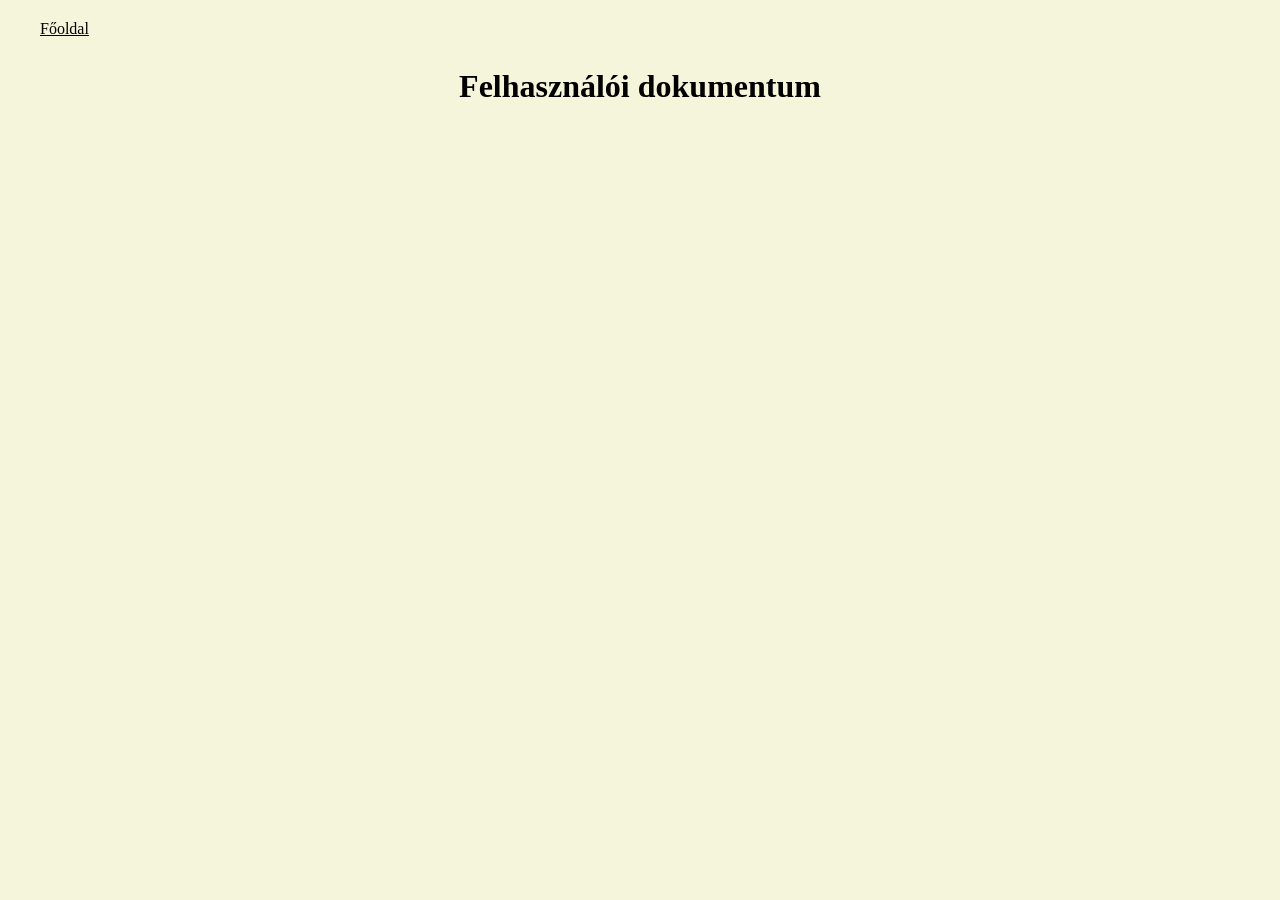
==== Dokumentumok/felhasznaloiDokumentacio.html @ 8600698d "H2-H5 bovites" ====
<!DOCTYPE html>
<html lang="hu">
<head>
    <meta charset="UTF-8">
    <title>H1</title>
    <link rel="stylesheet" href="../style.css">
</head>
<body> 

    <a href="../index.html" class="vissza-link">Főoldal</a>
    <h1 class="oldal-cim">Felhasználói dokumentum</h1>
</body>
</html>
---- style.css ----
html, body {
    margin: 0;
    padding: 0;
    background-color: beige;
    font-family: "Times New Roman", Times, serif;
    color: #000;
}

.cim h1{
    text-align: center;
    font-size: 40px;
    font-weight: bold;
    margin-top: 50px;
    margin-bottom: 25px;
}

.cim h2{
    text-align: center;
    font-size: 25px;
    font-weight: bold;
    margin-top: 30px;
    margin-bottom: 25px;
}

.cim h3{
    text-align: center;
    font-size: 35px;
    font-weight: bold;
    margin-top: 30px;
    margin-bottom: 50px;
}

.tartalom {
    font-size: 20px;
    text-align: center;
    margin-bottom: 35px;
}

.tartalom ul {
    list-style: none;
    padding: 0;       
    margin: 0;
}

.konzulens-info {
    font-size: 15px;
    text-align: center;
    font-weight: 200;
    margin-top: 70px;
    margin-bottom: 35px;
}

.konzulens-info h2 {
    font-size: 20px;
    text-align: center;
    font-weight: 600;
    margin-top: 5px;
    margin-bottom: 80px;
}

.vissza-link {
    color: black;
    text-decoration: underline;
    font-size: 16px;
    display: inline-block;
    margin: 20px 40px;
}

.oldal-cim {
    text-align: center;
    font-size: 32px;
    font-weight: bold;
    margin-top: 10px;
}

.csoport-szekcio {
    width: 85%;
    margin: 40px auto;
    font-family: "Times New Roman", Times, serif;
}

.csoport-felirat {
    font-size: 20px;
    margin-bottom: 8px;
    text-align: left;

}

.csoport-tabla {
    width: 100%;
    border-collapse: separate;
    border-spacing: 2px;
    border: 1px solid #777;
}

.csoport-tabla td {
    border: 1px solid #777;
    padding: 4px 8px;
    font-size: 14px;
    text-align: left;
}

.terv-lista {
    font-family: "Times New Roman", Times, serif;
    font-size: 18px;
    margin-left: 60px;       
    padding-left: 20px;
}

.terv-lista > li {
    font-size: 25px;
    font-weight: bold;
    margin-bottom: 16px;   
    margin-top: 16px;  
    line-height: 1.4;
}

.terv-lista ul {
    list-style: none;
    font-weight: normal;
    padding-left: 0;       
    margin-top: 8px;
    line-height: 1.6;
    font-size: 18px;
}

.terv-lista p {
    font-weight: normal;
    text-align: justify;
    margin-top: 8px;
    margin-bottom: 8px;
    margin-right: 80px;
    line-height: 1.6;
    font-size: 18px;

}
.terv-lista ol {
    font-weight: normal;
    font-size: 18px;
    line-height: 1.6;
}

.munkanaplo-tabla {
    width: 95%;
    margin: 0 auto;
    border-collapse: separate;
    border-spacing: 2px;
    border: 1px solid #777;
}

.munkanaplo-tabla th, 
.munkanaplo-tabla td {
    border: 1px solid #777;
    padding: 8px;
}

.munkanaplo-tabla th {
    text-align: center;
}

.tech-tabla {
    width: 80%;
    max-width: 850px;
    margin: 15px 0;
    border-collapse: separate;
    border-spacing: 2px;
    border: 1px solid #777;
}

.tech-tabla th, 
.tech-tabla td {
    border: 1px solid #777;
    padding: 6px 10px;
    font-size: 16px;
    text-align: left;
}

.tech-tabla td {
    font-weight: normal;
}

.tech-tabla th {
    text-align: center;
    font-weight: bold;
}

.terv-lista ul.pottyos-lista {
    list-style-type: disc; 
    padding-left: 30px !important; 
    margin-top: 5px;
    margin-bottom: 15px;
}

.terv-lista ul.pottyos-lista li {
    font-size: 18px;
    font-weight: normal;
    line-height: 1.6;
    text-align: justify;
    margin-bottom: 8px; 
    margin-right: 80px;
}
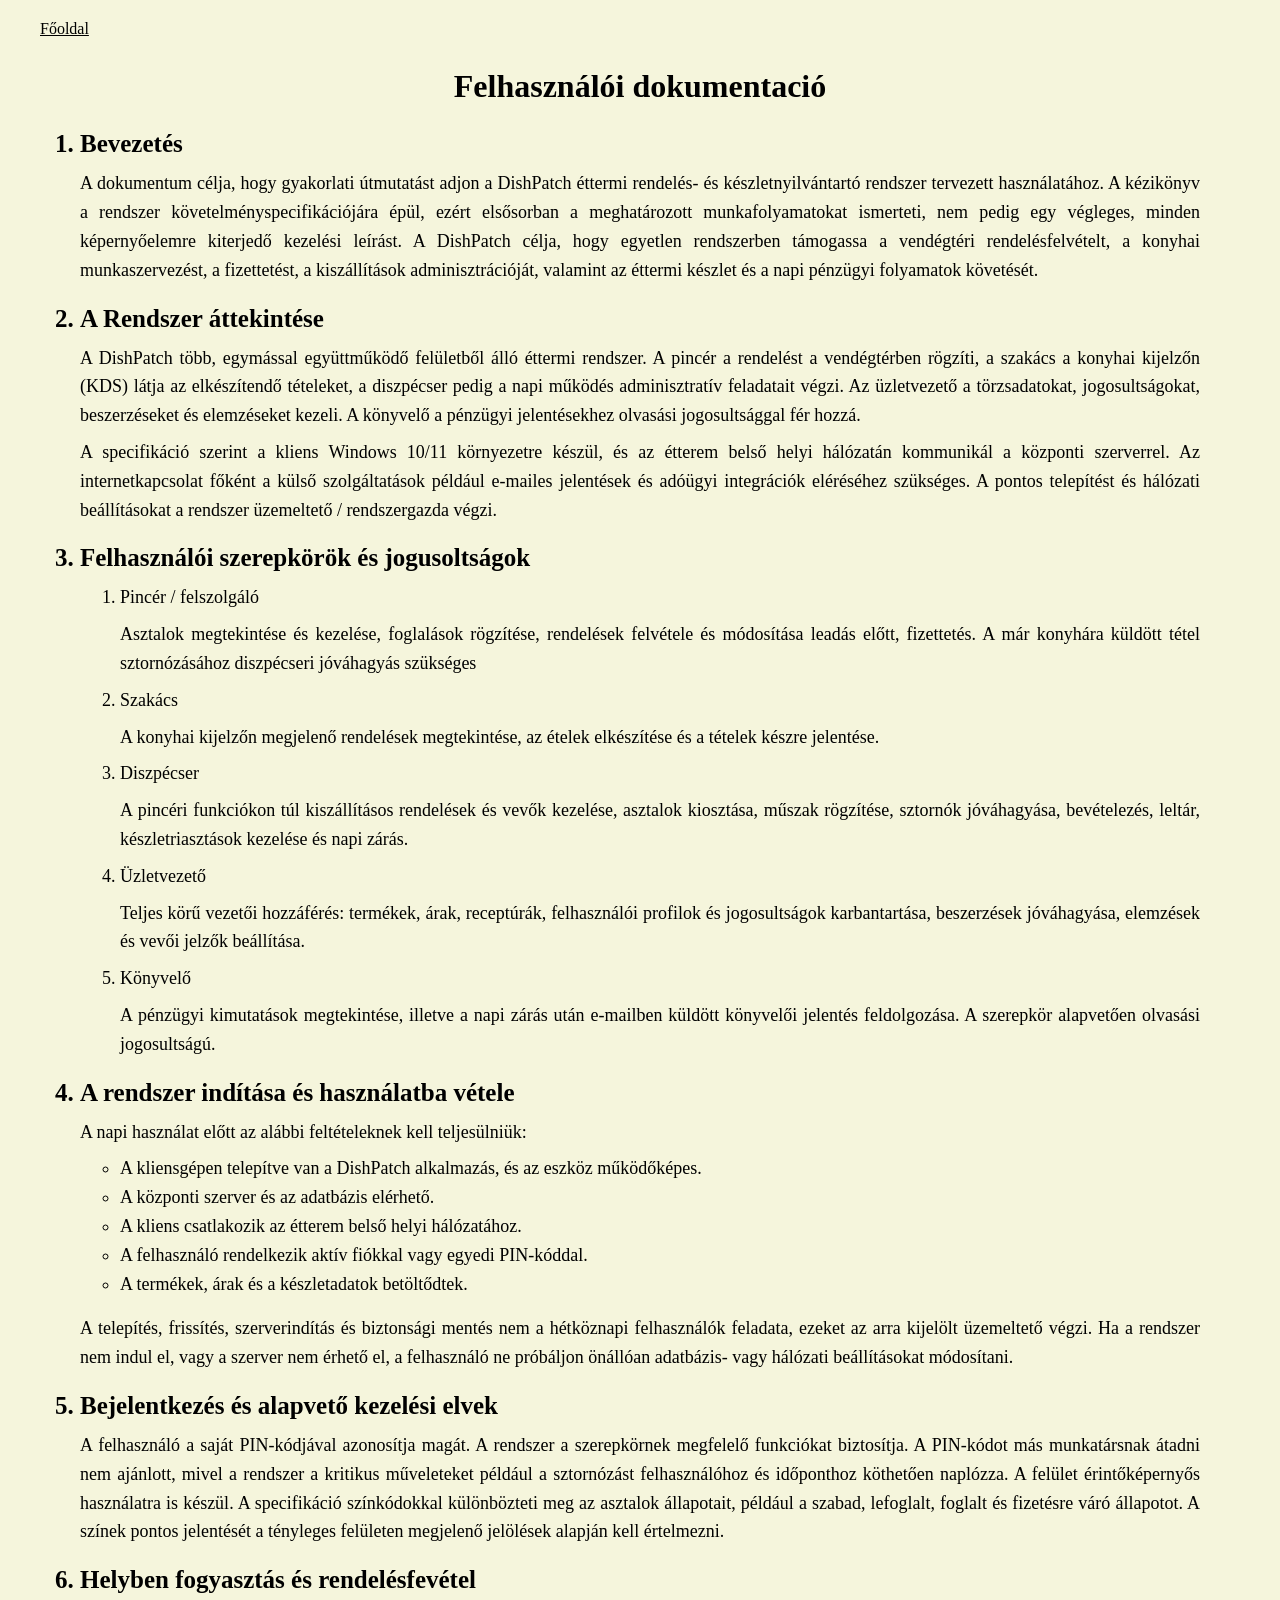
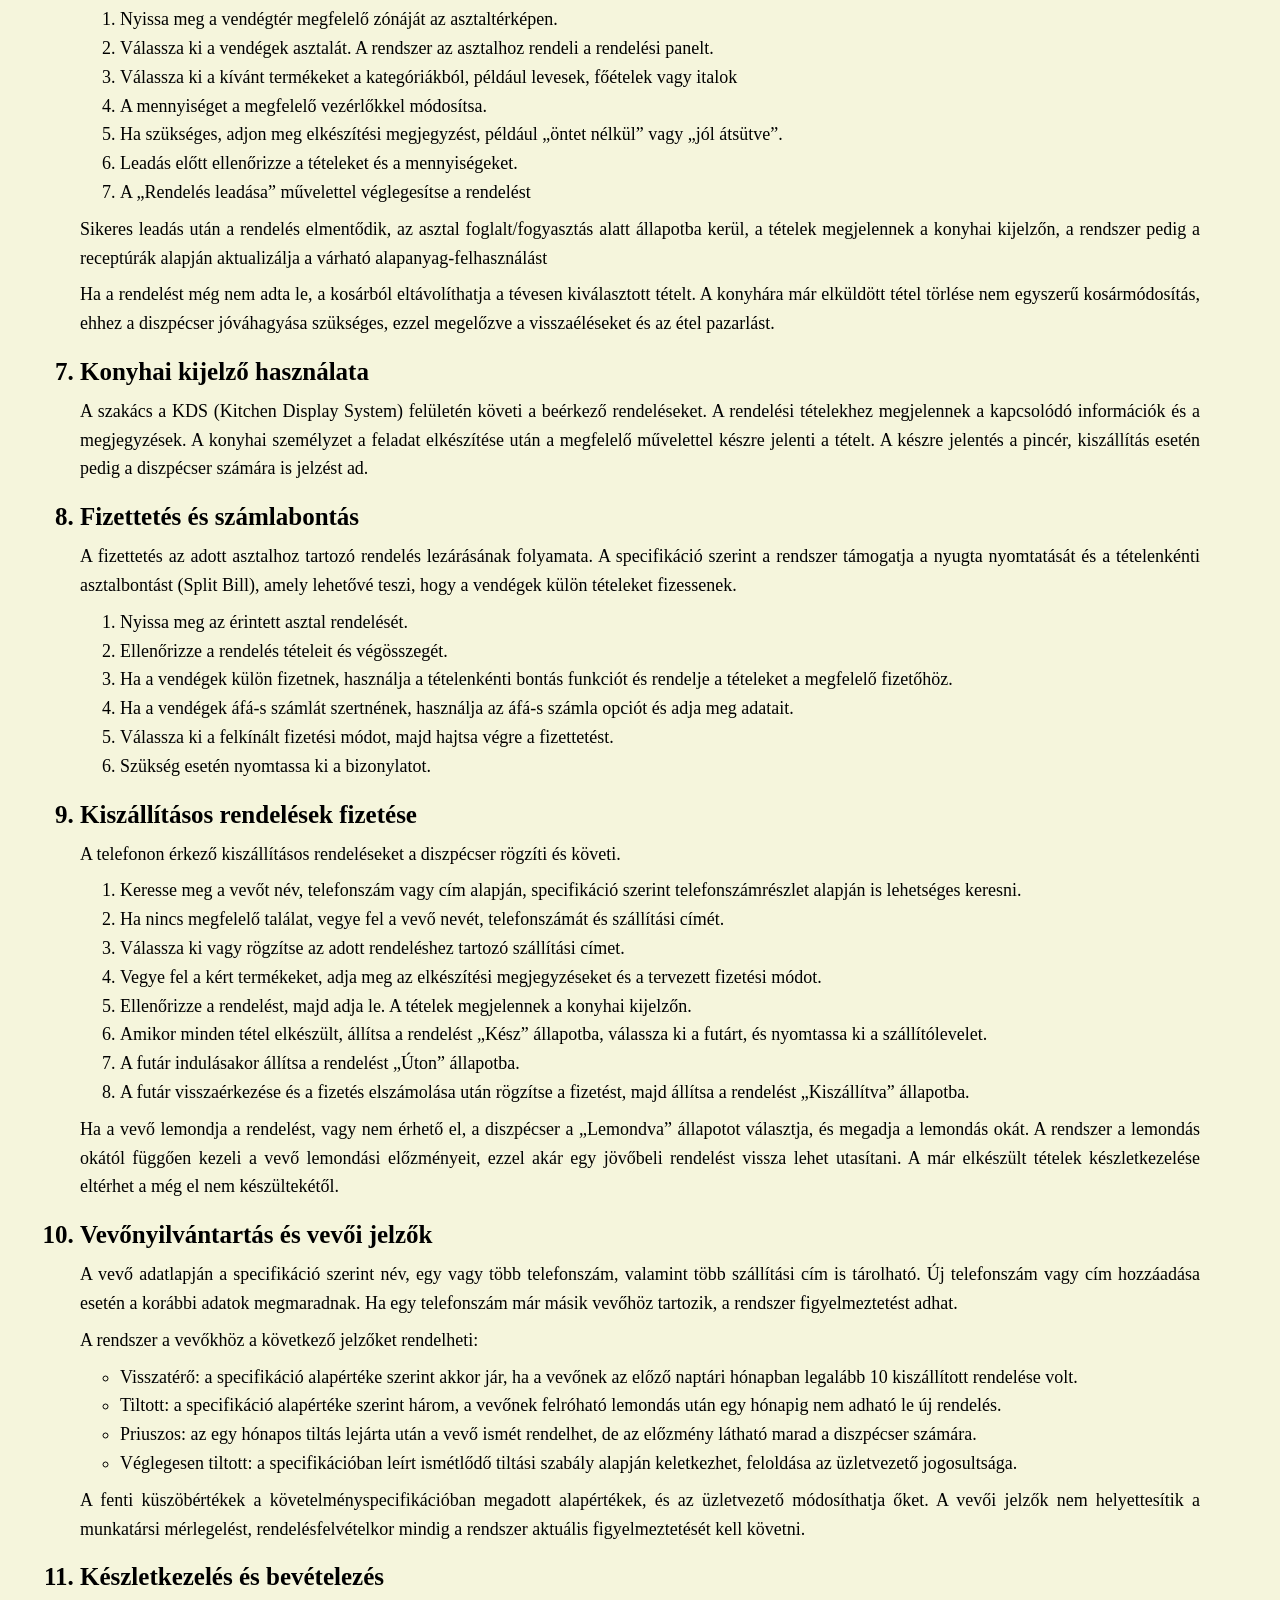
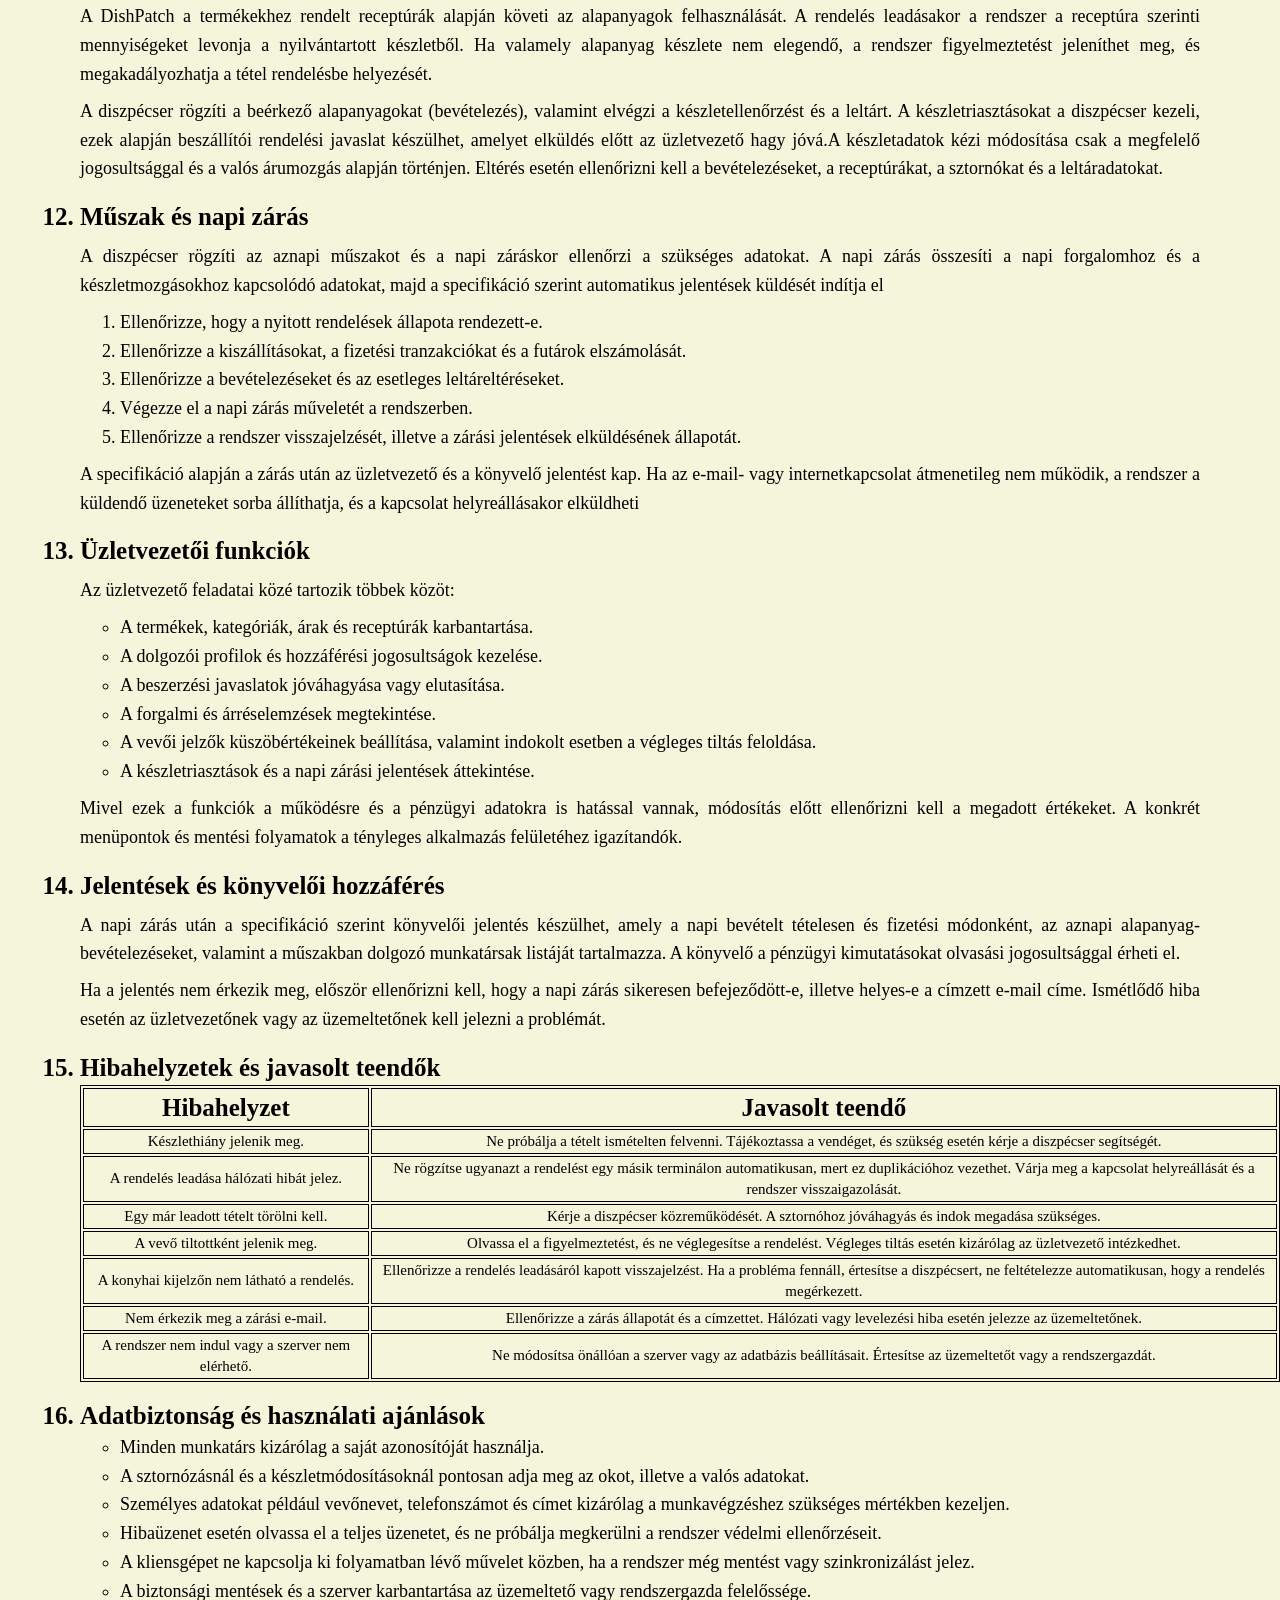
==== commit 7782c188: "Felhasznaloi-dokumentacio Első változata a felhasználói dokumentációnak." ====
--- a/Dokumentumok/felhasznaloiDokumentacio.html
+++ b/Dokumentumok/felhasznaloiDokumentacio.html
@@ -2,12 +2,378 @@
 <html lang="hu">
 <head>
     <meta charset="UTF-8">
-    <title>H1</title>
+    <title>Felhasználói dokumentáció</title>
     <link rel="stylesheet" href="../style.css">
 </head>
 <body> 
 
     <a href="../index.html" class="vissza-link">Főoldal</a>
-    <h1 class="oldal-cim">Felhasználói dokumentum</h1>
+    <h1 class="oldal-cim">Felhasználói dokumentació</h1>
+<ol class="felhasznaloi-dokumentacio">
+<li>
+    <b>Bevezetés</b>
+    <p>A dokumentum célja, hogy gyakorlati útmutatást adjon a DishPatch éttermi rendelés- és készletnyilvántartó 
+        rendszer tervezett használatához. A kézikönyv a rendszer követelményspecifikációjára épül, ezért 
+        elsősorban a meghatározott munkafolyamatokat ismerteti, nem pedig egy végleges, minden képernyőelemre 
+        kiterjedő kezelési leírást. A DishPatch célja, hogy egyetlen rendszerben támogassa a vendégtéri 
+        rendelésfelvételt, a konyhai munkaszervezést, a fizettetést, a kiszállítások adminisztrációját, 
+        valamint az éttermi készlet és a napi pénzügyi folyamatok követését.
+    </p>
+</li>
+<li>    
+    <b>A Rendszer áttekintése</b>
+    <p>
+        A DishPatch több, egymással együttműködő felületből álló éttermi 
+        rendszer. A pincér a rendelést a vendégtérben rögzíti, a szakács 
+        a konyhai kijelzőn (KDS) látja az elkészítendő tételeket, a diszpécser 
+        pedig a napi működés adminisztratív feladatait végzi. Az üzletvezető a 
+        törzsadatokat, jogosultságokat, beszerzéseket és elemzéseket kezeli. 
+        A könyvelő a pénzügyi jelentésekhez olvasási jogosultsággal fér hozzá.
+    </p>
+    <p>
+        A specifikáció szerint a kliens Windows 10/11 környezetre készül, és az 
+        étterem belső helyi hálózatán kommunikál a központi szerverrel. Az internetkapcsolat főként a külső 
+        szolgáltatások például e-mailes jelentések és adóügyi integrációk eléréséhez szükséges. A pontos telepítést és 
+        hálózati beállításokat a rendszer üzemeltető / rendszergazda végzi.
+    </p>
+</li>
+
+<li>    
+    <b>Felhasználói szerepkörök és jogusoltságok</b>
+    <p>
+        <ol>
+      <li>
+        Pincér / felszolgáló
+      </li>
+    <p>
+        Asztalok megtekintése és kezelése, foglalások rögzítése, rendelések felvétele és módosítása leadás előtt, fizettetés. 
+        A már konyhára küldött tétel sztornózásához diszpécseri jóváhagyás szükséges
+    </p>
+
+      <li>
+        Szakács
+      </li>
+    <p>
+        A konyhai kijelzőn megjelenő rendelések megtekintése, az ételek elkészítése és a tételek készre jelentése.
+    </p>
+
+      <li>
+        Diszpécser
+      </li>
+    <p>
+        A pincéri funkciókon túl kiszállításos rendelések és vevők kezelése, asztalok kiosztása, műszak rögzítése, sztornók jóváhagyása, 
+        bevételezés, leltár, készletriasztások kezelése és napi zárás.
+    </p>
+
+      <li>
+        Üzletvezető
+      </li>
+    <p>
+        Teljes körű vezetői hozzáférés: termékek, árak, receptúrák, felhasználói profilok és jogosultságok karbantartása, 
+        beszerzések jóváhagyása, elemzések és vevői jelzők beállítása.
+    </p>
+
+      <li>
+        Könyvelő
+      </li>
+    <p>
+       A pénzügyi kimutatások megtekintése, illetve a napi zárás után e-mailben küldött könyvelői jelentés feldolgozása. 
+       A szerepkör alapvetően olvasási jogosultságú.
+    </p>
+
+    </ol>   
+    </p>
+    
+</li>
+
+<li>    
+    <b>A rendszer indítása és használatba vétele</b>
+    <p>A napi használat előtt az alábbi feltételeknek kell teljesülniük:</p>
+        <ul>
+           <li>A kliensgépen telepítve van a DishPatch alkalmazás, és az eszköz működőképes.</li>
+           <li>A központi szerver és az adatbázis elérhető.</li>
+           <li>A kliens csatlakozik az étterem belső helyi hálózatához.</li>
+           <li>A felhasználó rendelkezik aktív fiókkal vagy egyedi PIN-kóddal.</li>
+           <li>A termékek, árak és a készletadatok betöltődtek.</li>
+        </ul>
+</li>
+
+<p>A telepítés, frissítés, szerverindítás és biztonsági mentés nem a hétköznapi felhasználók feladata, ezeket az arra kijelölt üzemeltető végzi.
+     Ha a rendszer nem indul el, vagy a szerver nem érhető el, a felhasználó ne próbáljon önállóan adatbázis- vagy hálózati beállításokat 
+     módosítani.
+    
+</p>
+
+<li>
+    <b>Bejelentkezés és alapvető kezelési elvek</b>
+    <p>A felhasználó a saját PIN-kódjával azonosítja magát. A rendszer a szerepkörnek megfelelő funkciókat biztosítja. A PIN-kódot más munkatársnak
+       átadni nem ajánlott, mivel a rendszer a kritikus műveleteket például a sztornózást felhasználóhoz és időponthoz köthetően naplózza. A felület 
+       érintőképernyős használatra is készül. A specifikáció színkódokkal különbözteti meg az asztalok állapotait, például a szabad, lefoglalt, foglalt és 
+       fizetésre váró állapotot. A színek pontos jelentését a tényleges felületen megjelenő jelölések alapján kell értelmezni.
+    </p>
+</li>
+
+<li>
+    <b>Helyben fogyasztás és rendelésfevétel</b>
+    <p>
+        <ol>
+      <li>
+        Nyissa meg a vendégtér megfelelő zónáját az asztaltérképen.
+      </li>
+       <li>
+        Válassza ki a vendégek asztalát. A rendszer az asztalhoz rendeli a rendelési panelt.
+      </li>
+       <li>
+        Válassza ki a kívánt termékeket a kategóriákból, például levesek, főételek vagy italok
+      </li>
+       <li>
+        A mennyiséget a megfelelő vezérlőkkel módosítsa.
+      </li>
+       <li>
+        Ha szükséges, adjon meg elkészítési megjegyzést, például „öntet nélkül” vagy „jól átsütve”.
+      </li>
+       <li>
+        Leadás előtt ellenőrizze a tételeket és a mennyiségeket.
+      </li>
+      <li>
+        A „Rendelés leadása” művelettel véglegesítse a rendelést
+      </li>
+      </ol>
+    </p>
+    <p>
+      Sikeres leadás után a rendelés elmentődik, az asztal foglalt/fogyasztás alatt állapotba kerül, a tételek megjelennek a konyhai kijelzőn,
+       a rendszer pedig a receptúrák alapján aktualizálja a várható alapanyag-felhasználást
+    </p>
+    <p>
+      Ha a rendelést még nem adta le, a kosárból eltávolíthatja a tévesen kiválasztott tételt. A konyhára már elküldött tétel törlése nem egyszerű 
+      kosármódosítás, ehhez a diszpécser jóváhagyása szükséges, ezzel megelőzve a visszaéléseket és az étel pazarlást.
+    </p>
+</li>
+
+<li>
+    <b>Konyhai kijelző használata</b>
+    <p>
+      A szakács a KDS (Kitchen Display System) felületén követi a beérkező rendeléseket. A rendelési tételekhez megjelennek a kapcsolódó információk és a megjegyzések.
+      A konyhai személyzet a feladat elkészítése után a megfelelő művelettel készre jelenti a tételt. A készre jelentés a pincér, kiszállítás esetén pedig a diszpécser 
+      számára is jelzést ad.
+    </p>
+</li>
+
+<li>
+    <b>Fizettetés és számlabontás</b>
+    <p>
+      A fizettetés az adott asztalhoz tartozó rendelés lezárásának folyamata. A specifikáció szerint a rendszer támogatja a nyugta nyomtatását és a tételenkénti asztalbontást (Split Bill),
+       amely lehetővé teszi, hogy a vendégek külön tételeket fizessenek.
+    </p>
+    <ol>
+      <li>
+        Nyissa meg az érintett asztal rendelését.
+      </li>
+      <li>
+        Ellenőrizze a rendelés tételeit és végösszegét.
+      </li>
+      <li>
+        Ha a vendégek külön fizetnek, használja a tételenkénti bontás funkciót és rendelje a tételeket a megfelelő fizetőhöz.
+      </li>
+      <li>
+        Ha a vendégek áfá-s számlát szertnének, használja az áfá-s számla opciót és adja meg adatait.
+      </li>
+      <li>
+        Válassza ki a felkínált fizetési módot, majd hajtsa végre a fizettetést.
+      </li>
+      <li>
+        Szükség esetén nyomtassa ki a bizonylatot.
+      </li>
+    </ol>
+</li>
+
+<li>
+  <b>Kiszállításos rendelések fizetése</b>
+  <p>A telefonon érkező kiszállításos rendeléseket a diszpécser rögzíti és követi.</p>
+  <ol>
+    <li>
+      Keresse meg a vevőt név, telefonszám vagy cím alapján, specifikáció szerint telefonszámrészlet alapján is lehetséges keresni.
+    </li>
+    <li>
+      Ha nincs megfelelő találat, vegye fel a vevő nevét, telefonszámát és szállítási címét.
+    </li>
+    <li>
+      Válassza ki vagy rögzítse az adott rendeléshez tartozó szállítási címet.
+    </li>
+    <li>
+      Vegye fel a kért termékeket, adja meg az elkészítési megjegyzéseket és a tervezett fizetési módot.
+    </li>
+    <li>
+      Ellenőrizze a rendelést, majd adja le. A tételek megjelennek a konyhai kijelzőn.
+    </li>
+    <li>
+      Amikor minden tétel elkészült, állítsa a rendelést „Kész” állapotba, válassza ki a futárt, és nyomtassa ki a szállítólevelet.
+    </li>
+    <li>
+      A futár indulásakor állítsa a rendelést „Úton” állapotba.
+    </li>
+    <li>
+      A futár visszaérkezése és a fizetés elszámolása után rögzítse a fizetést, majd állítsa a rendelést „Kiszállítva” állapotba.
+    </li>
+  </ol>
+  <p>
+    Ha a vevő lemondja a rendelést, vagy nem érhető el, a diszpécser a „Lemondva” állapotot választja, és megadja a lemondás okát.
+     A rendszer a lemondás okától függően kezeli a vevő lemondási előzményeit, ezzel akár egy jövőbeli rendelést vissza lehet utasítani. A már elkészült tételek 
+     készletkezelése eltérhet a még el nem készültekétől.
+  </p>  
+</li>
+
+<li>
+  <b>Vevőnyilvántartás és vevői jelzők</b>
+  <p>A vevő adatlapján a specifikáció szerint név, egy vagy több telefonszám, valamint több szállítási cím is tárolható. 
+    Új telefonszám vagy cím hozzáadása esetén a korábbi adatok megmaradnak. Ha egy telefonszám már másik vevőhöz tartozik, 
+    a rendszer figyelmeztetést adhat.</p>
+    <p>A rendszer a vevőkhöz a következő jelzőket rendelheti:</p>
+    <ul>
+      <li>
+        Visszatérő: a specifikáció alapértéke szerint akkor jár, ha a vevőnek az előző naptári hónapban legalább 10 kiszállított rendelése volt.
+      </li>
+      <li>
+        Tiltott: a specifikáció alapértéke szerint három, a vevőnek felróható lemondás után egy hónapig nem adható le új rendelés.
+      </li>
+      <li>
+        Priuszos: az egy hónapos tiltás lejárta után a vevő ismét rendelhet, de az előzmény látható marad a diszpécser számára.
+      </li>
+      <li>
+        Véglegesen tiltott: a specifikációban leírt ismétlődő tiltási szabály alapján keletkezhet, feloldása az üzletvezető jogosultsága.
+      </li>
+    </ul>
+    <p>A fenti küszöbértékek a követelményspecifikációban megadott alapértékek, és az üzletvezető módosíthatja őket. A vevői jelzők nem helyettesítik 
+      a munkatársi mérlegelést, rendelésfelvételkor mindig a rendszer aktuális figyelmeztetését kell követni.</p>
+</li>
+
+<li>
+  <b>Készletkezelés és bevételezés</b>
+  <p>A DishPatch a termékekhez rendelt receptúrák alapján követi az alapanyagok felhasználását. A rendelés leadásakor a rendszer a receptúra szerinti mennyiségeket 
+    levonja a nyilvántartott készletből. Ha valamely alapanyag készlete nem elegendő, a rendszer figyelmeztetést jeleníthet meg, és megakadályozhatja a tétel rendelésbe 
+    helyezését.</p>
+  <p>
+    A diszpécser rögzíti a beérkező alapanyagokat (bevételezés), valamint elvégzi a készletellenőrzést és a leltárt. A készletriasztásokat a diszpécser kezeli, ezek alapján 
+    beszállítói rendelési javaslat készülhet, amelyet elküldés előtt az üzletvezető hagy jóvá.A készletadatok kézi módosítása csak a megfelelő jogosultsággal és a valós árumozgás 
+    alapján történjen. Eltérés esetén ellenőrizni kell a bevételezéseket, a receptúrákat, a sztornókat és a leltáradatokat.
+  </p>
+</li>
+
+<li>
+  <b>Műszak és napi zárás</b>
+  <p>A diszpécser rögzíti az aznapi műszakot és a napi záráskor ellenőrzi a szükséges adatokat. A napi zárás összesíti a napi forgalomhoz és a készletmozgásokhoz
+     kapcsolódó adatokat, majd a specifikáció szerint automatikus jelentések küldését indítja el</p>
+  <ol>
+    <li>
+      Ellenőrizze, hogy a nyitott rendelések állapota rendezett-e.
+    </li>
+    <li>
+      Ellenőrizze a kiszállításokat, a fizetési tranzakciókat és a futárok elszámolását.
+    </li>
+    <li>
+      Ellenőrizze a bevételezéseket és az esetleges leltáreltéréseket.
+    </li>
+    <li>
+      Végezze el a napi zárás műveletét a rendszerben.
+    </li>
+    <li>
+      Ellenőrizze a rendszer visszajelzését, illetve a zárási jelentések elküldésének állapotát.
+    </li>
+    </ol>
+    <p>
+      A specifikáció alapján a zárás után az üzletvezető és a könyvelő jelentést kap. Ha az e-mail- vagy internetkapcsolat átmenetileg nem működik,
+      a rendszer a küldendő üzeneteket sorba állíthatja, és a kapcsolat helyreállásakor elküldheti
+    </p>
+  
+</li>
+
+<li>
+  <b>Üzletvezetői funkciók</b>
+  <p>Az üzletvezető feladatai közé tartozik többek közöt:</p>
+  <ul>
+    <li>
+      A termékek, kategóriák, árak és receptúrák karbantartása.
+    </li>
+    <li>
+      A dolgozói profilok és hozzáférési jogosultságok kezelése.
+    </li>
+    <li>
+      A beszerzési javaslatok jóváhagyása vagy elutasítása.
+    </li>
+    <li>
+      A forgalmi és árréselemzések megtekintése.
+    </li>
+    <li>
+      A vevői jelzők küszöbértékeinek beállítása, valamint indokolt esetben a végleges tiltás feloldása.
+    </li>
+    <li>
+      A készletriasztások és a napi zárási jelentések áttekintése.
+    </li>
+    </ul>
+    <p>
+      Mivel ezek a funkciók a működésre és a pénzügyi adatokra is hatással vannak, módosítás előtt ellenőrizni kell a megadott értékeket. A konkrét menüpontok 
+      és mentési folyamatok a tényleges alkalmazás felületéhez igazítandók.
+    </p>
+  
+</li>
+
+<li>
+  <b>Jelentések és könyvelői hozzáférés</b>
+  <p>A napi zárás után a specifikáció szerint könyvelői jelentés készülhet, amely a napi bevételt tételesen és fizetési módonként, az aznapi alapanyag-bevételezéseket, 
+    valamint a műszakban dolgozó munkatársak listáját tartalmazza. A könyvelő a pénzügyi kimutatásokat olvasási jogosultsággal érheti el.</p>
+  <p>Ha a jelentés nem érkezik meg, először ellenőrizni kell, hogy a napi zárás sikeresen befejeződött-e, illetve helyes-e a címzett e-mail címe. Ismétlődő hiba esetén az 
+    üzletvezetőnek vagy az üzemeltetőnek kell jelezni a problémát.</p>
+</li>
+
+<li>
+  <b>Hibahelyzetek és javasolt teendők</b>
+  <table>
+    <tr>
+      <th>Hibahelyzet</th>
+      <th>Javasolt teendő</th>
+    </tr>
+    <tr>
+      <td>Készlethiány jelenik meg.</td>
+      <td>Ne próbálja a tételt ismételten felvenni. Tájékoztassa a vendéget, és szükség esetén kérje a diszpécser segítségét.</td>
+    </tr>
+    <tr>
+      <td>A rendelés leadása hálózati hibát jelez.</td>
+      <td>Ne rögzítse ugyanazt a rendelést egy másik terminálon automatikusan, mert ez duplikációhoz vezethet. Várja meg a kapcsolat helyreállását és a rendszer visszaigazolását.</td>
+    </tr>
+    <tr>
+      <td>Egy már leadott tételt törölni kell.</td>
+      <td>Kérje a diszpécser közreműködését. A sztornóhoz jóváhagyás és indok megadása szükséges.</td>
+    </tr>
+    <tr>
+      <td>A vevő tiltottként jelenik meg.</td>
+      <td>Olvassa el a figyelmeztetést, és ne véglegesítse a rendelést. Végleges tiltás esetén kizárólag az üzletvezető intézkedhet.</td>
+    </tr>
+    <tr>
+      <td>A konyhai kijelzőn nem látható a rendelés.</td>
+      <td>Ellenőrizze a rendelés leadásáról kapott visszajelzést. Ha a probléma fennáll, értesítse a diszpécsert, ne feltételezze automatikusan, hogy a rendelés megérkezett.</td>
+    </tr>
+    <tr>
+      <td>Nem érkezik meg a zárási e-mail.</td>
+      <td>Ellenőrizze a zárás állapotát és a címzettet. Hálózati vagy levelezési hiba esetén jelezze az üzemeltetőnek.</td>
+    </tr>
+    <tr>
+      <td>A rendszer nem indul vagy a szerver nem elérhető.</td>
+      <td>Ne módosítsa önállóan a szerver vagy az adatbázis beállításait. Értesítse az üzemeltetőt vagy a rendszergazdát.</td>
+    </tr>
+  </table>
+</li>
+
+<li>
+  <b>Adatbiztonság és használati ajánlások</b>
+  <ul>
+    <li>Minden munkatárs kizárólag a saját azonosítóját használja.</li>
+    <li>A sztornózásnál és a készletmódosításoknál pontosan adja meg az okot, illetve a valós adatokat.</li>
+    <li>Személyes adatokat például vevőnevet, telefonszámot és címet kizárólag a munkavégzéshez szükséges mértékben kezeljen.</li>
+    <li>Hibaüzenet esetén olvassa el a teljes üzenetet, és ne próbálja megkerülni a rendszer védelmi ellenőrzéseit.</li>
+    <li>A kliensgépet ne kapcsolja ki folyamatban lévő művelet közben, ha a rendszer még mentést vagy szinkronizálást jelez.</li>
+    <li>A biztonsági mentések és a szerver karbantartása az üzemeltető vagy rendszergazda felelőssége.</li>
+  </ul>
+</li>
+</ol>
 </body>
 </html>
--- a/style.css
+++ b/style.css
@@ -158,6 +158,11 @@
     text-align: center;
 }
 
+.munkanaplo-tabla th:first-child,
+.munkanaplo-tabla td:first-child {
+    white-space: nowrap;
+}
+
 .tech-tabla {
     width: 80%;
     max-width: 850px;
@@ -198,4 +203,67 @@
     text-align: justify;
     margin-bottom: 8px; 
     margin-right: 80px;
+}
+
+.srs-belso-lista {
+    padding-left: 25px !important;
+    margin-right: 80px !important;
+    text-align: justify !important;
+}
+
+.srs-belso-lista li {
+    text-align: justify !important;
+    margin-bottom: 8px;
+}
+
+.kozepre-igazitva {
+    text-align: center !important;
+    margin-right: 80px;
+}
+
+.felhasznaloi-dokumentacio {
+    font-family: "Times New Roman", Times, serif;
+    font-size: 18px;
+    margin-left: 60px;       
+    padding-left: 20px;
+}
+
+.felhasznaloi-dokumentacio > li {
+    font-size: 25px;
+    font-weight: bold;
+    margin-bottom: 16px;   
+    margin-top: 16px;  
+    line-height: 1.4;
+}
+
+.felhasznaloi-dokumentacio ul {
+    font-weight: normal;
+    line-height: 1.6;
+    font-size: 18px;
+}
+
+.felhasznaloi-dokumentacio p {
+    font-weight: normal;
+    text-align: justify;
+    margin-top: 8px;
+    margin-bottom: 8px;
+    margin-right: 80px;
+    line-height: 1.6;
+    font-size: 18px;
+
+}
+.felhasznaloi-dokumentacio ol {
+    font-weight: normal;
+    font-size: 18px;
+    line-height: 1.6;
+}
+
+.felhasznaloi-dokumentacio table, th, td {
+    border:1px solid black;
+    text-align: center;
+}
+
+.felhasznaloi-dokumentacio td{
+    font-weight: normal;
+    font-size: 15px;
 }
